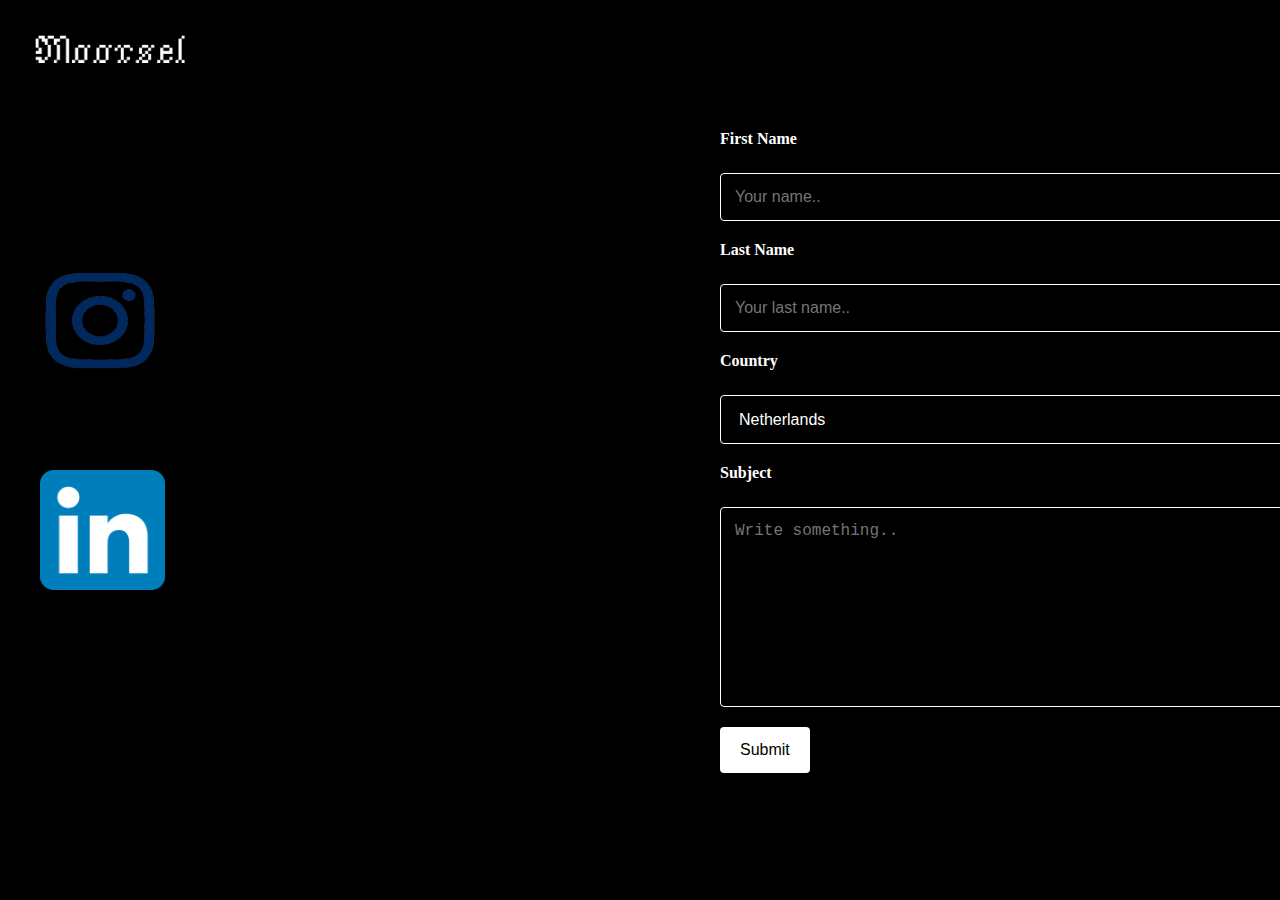
==== contact.html @ 29360b00 "added a contact me with first name, last name, country and message button" ====
<!DOCTYPE html>
<html lang="en">

<head>
    <meta charset="UTF-8">
    <meta name="viewport" content="width=device-width, initial-scale=1.0">
    <link rel="stylesheet" href="css/style.css">
    <title>Portfolio</title>
</head>

<body>

    <header>
        <img class="moorsellogo" src="img/Moorsel.png" alt="Moorsel Logo">

        <nav>
            
        </nav>
    </header>

    <main>
       
        <a href="https://www.instagram.com/koudheidwarmte?igsh=MWRlemJxOGZmZ2kzZg%3D%3D&utm_source=qr">
            <img class="instagram-blue" src="img/instagram-blue.png" alt="Instagram Blue Logo">
        </a>
        <div class="instagram-logo"></div>

        <a href="https://www.linkedin.com/in/dylan-van-moorsel-52b193348/">
            <img class="linkedin" src="img/linkedin-logo.webp" alt="LinkedIn Logo">
        </a>
        <div class="linkedin-logo"></div>

        <div class="container">
            <form action="action_page.php">
                <label for="fname">First Name</label>
                <input type="text" id="fname" name="firstname" placeholder="Your name..">

                <label for="lname">Last Name</label>
                <input type="text" id="lname" name="lastname" placeholder="Your last name..">

                <label for="country">Country</label>
                <select id="country" name="country">
                    <option value="australia">Netherlands</option>
                    <option value="canada">Belgium</option>
                    <option value="usa">Other</option>
                </select>

                <label for="subject">Subject</label>
                <textarea id="subject" name="subject" placeholder="Write something.." style="height:200px"></textarea>

                <input type="submit" value="Submit">
            </form>
        </div>
    </main>

    <footer>
        <!-- Voeg footer-inhoud toe indien nodig -->
    </footer>

</body>

</html>
---- css/style.css ----
* {
  margin: 0px;
  padding: 0px;
}

body {
  background-color: black;
}


main {
  width: 100%;
  height: 500px;
}

.midden {
  width: auto;
  display: flex;
  justify-content: center;
  color: white;
}

.container {
  height: 300px;
  width: 300px;
  position: absolute;
  top: 50%;
  left: 50%;
  margin: -150px 0 0 -150px;
}

.square {
  height: 94%;
  width: 94%;
  background: #002fa7;
  position: absolute;
  top: 50%;
  left: 50%;
  margin: -47% 0 0 -47%;
}

.black {
  background: black;
  animation: rotate 400s infinite linear;
}

@keyframes rotate {
  0% {
    transform: rotate(0deg);
  }

  100% {
    transform: rotate(360deg);
  }
}

.color-background {
  color: black;
}

.animation-blocks {
  width: 100%;
  height: 500px;
}

.tekst-start h1 {
  color: white;
  text-align: center;
  font-size: 75px;
  margin-top: 20px;
}

.tekst-start h2 {
  color: white;
  text-align: center;
}

.tekst-start h3 {
  color: white;
  text-align: center;
  font-size: 15px
}

.explore-button {
  height: 100px;
  width: 250px;
  background-color: #002fa7;
  color: white;
  border-radius: 10px;
  display: flex;
  justify-content: center;
  align-items: center;
  margin-left: 640px;
  margin-top: 300px;
  font-size: 30px;
}

h1,
h2,
h3 {
  animation-duration: 50s;
  animation-name: slidein;
  animation-iteration-count: infinite;
}

@keyframes slidein {
  0% {
    margin-left: 0%;
  }

  50% {
    margin-left: 500px;
  }

  100% {
    margin-left: 0%;
  }
}

.moorsel {
  margin-top: 25px;
  margin-left: 25px;
}

/* end welcome page */

/* start explore me page */

.moorsellogo {
  display: flex;
  margin-top: 25px;
  margin-left: 25px;
}

.get-to-know-me h4 {
  color: white;
  font-size: 60px;
  margin-top: 70px;
  margin-left: 20px;
}

.get-to-know-me h5 {
  color: white;
  font-size: 60px;
  margin-top: 100px;
  margin-left: 20px;
}

.get-to-know-me {
  width: 20vw;
  height: 80vh;
}

.gtkm-text {
  width: 60vw;
  height: 80vh;
  background-color: gray;
  border-radius: 10px;

}

.gtkm-text h5 {
  font-size: large;
  color: white;
  font-size: 30px;
  margin: 10px;
}

.gtkm-button {
  width: 20vw;
  height: 80vh;
  display: flex;
  justify-content: space-around;
  align-items: center;
  flex-direction: column;
}

.space-between {
  display: flex;
  flex-direction: row;
}

.projects-button {
  height: 100px;
  width: 250px;
  background-color: #002fa7;
  color: white;
  border-radius: 10px;
  display: flex;
  justify-content: center;
  align-items: center;
  font-size: 30px;
}

.website-project {
  display: flex;
  justify-content: center;
  align-items: center;
}

/* einde explore me page */

/* start my projects page */

.text-my-projects {
  font-size: 60px;
  color: white;
  display: flex;
  justify-content: center;
  margin-top: 15px;
}

.image-buttons {
  display: flex;
  justify-content: center;
  justify-content: space-around;
  align-items: center;
  margin-top: 100px;
}

.contact-button {
  height: 100px;
  width: 250px;
  background-color: #002fa7;
  color: white;
  border-radius: 10px;
  display: flex;
  justify-content: center;
  align-items: center;
  font-size: 30px;
}

.contact-blue {
  display: flex;
  justify-content: center;
  margin-top: 40px;
}

/* einde my projects page */

/* start Pink Goose page */

.pinkgoosepage {
  display: flex;
  align-items: center;
  justify-content: center;
}

.pinkgoose-blocks {
  display: flex;
  justify-content: center;
  justify-content: space-around;
}

.pinkgoose-text {
  width: 50vw;
  height: 50vh;
  background-color: gray;
  border-radius: 10px;
  margin-top: 30px;
}

.pinkgoose-text h5 {
  font-size: large;
  color: white;
  letter-spacing: 5px;
  margin: 20px;
}

.pinkgoose-text h6 {
  font-size: large;
  color: white;
  letter-spacing: 5px;
  margin: 20px;
}

.pinkgoose-image {
  width: 40vw;
  height: 50vh;
  background-color: gray;
  border-radius: 10px;
  margin-top: 30px;
  display: flex;
  justify-content: center;
  margin-top: 30px;
}

.go-back-button {
  height: 100px;
  width: 250px;
  background-color: #002fa7;
  color: white;
  border-radius: 10px;
  display: flex;
  justify-content: center;
  align-items: center;
  font-size: 30px;
}

.go-back {
  display: flex;
  justify-content: center;
  margin-top: 40px;
}

/* einde Pink Goose page */

/* start ROC page */

.rocpage {
  display: flex;
  align-items: center;
  justify-content: center;
}

.roc-blocks {
  display: flex;
  justify-content: center;
  justify-content: space-around;
}

.roc-text {
  width: 50vw;
  height: 50vh;
  background-color: gray;
  border-radius: 10px;
  margin-top: 30px;
}

.roc-text h5 {
  font-size: large;
  color: white;
  letter-spacing: 5px;
  margin: 20px;
}

.roc-text h6 {
  font-size: large;
  color: white;
  letter-spacing: 5px;
  margin: 20px;
}

.roc-image {
  width: 40vw;
  height: 50vh;
  background-color: gray;
  border-radius: 10px;
  margin-top: 30px;
  display: flex;
  justify-content: center;
  margin-top: 30px;
}

.go-back-button {
  height: 100px;
  width: 250px;
  background-color: #002fa7;
  color: white;
  border-radius: 10px;
  display: flex;
  justify-content: center;
  align-items: center;
  font-size: 30px;
}

.go-back {
  display: flex;
  justify-content: center;
  margin-top: 40px;
}

/* einde ROC page */

/* start Mastermind page */

.mastermindpage {
  display: flex;
  align-items: center;
  justify-content: center;
}

.mastermind-blocks {
  display: flex;
  justify-content: center;
  justify-content: space-around;
}

.mastermind-text {
  width: 50vw;
  height: 50vh;
  background-color: gray;
  border-radius: 10px;
  margin-top: 30px;
}

.mastermind-text h5 {
  font-size: large;
  color: white;
  letter-spacing: 5px;
  margin: 20px;
}

.mastermind-text h6 {
  font-size: large;
  color: white;
  letter-spacing: 5px;
  margin: 20px;
}

.mastermind-video {
  width: 40vw;
  height: 50vh;
  background-color: gray;
  border-radius: 10px;
  margin-top: 30px;
  display: flex;
  justify-content: center;
  margin-top: 30px;
}

.go-back-button {
  height: 100px;
  width: 250px;
  background-color: #002fa7;
  color: white;
  border-radius: 10px;
  display: flex;
  justify-content: center;
  align-items: center;
  font-size: 30px;
}

.go-back {
  display: flex;
  justify-content: center;
  margin-top: 40px;
}

/* einde Mastermind page */

/* start contact page */

.instagram-blue {
  width: 200px;
  height: 100px;
  display: flex;
  margin-top: 70px;
}

.linkedin {
  width: 125px;
  height: 120px;
  display: flex;
  margin-top: 100px;
  margin-left: 40px;
  align-items: center;
}

body {
  display: flex;
  justify-content: center;
  align-items: center;
  min-height: 100vh;
  margin: 0;
  background-color: black;
  color: white;
}

header {
  position: absolute;
  top: 10px;
  left: 10px;
  z-index: 10;
}

header img.moorsellogo {
  max-width: 150px;
}

.container {
  width: 100%;
  max-width: 600px;
  padding: 30px;
  color: white;
  background: transparent;
  box-shadow: none;
  margin-top: -350px;
  margin-left: 50px;
}

.container form {
  display: flex;
  flex-direction: column;
  gap: 20px;
  align-items: flex-start;
}

.container label {
  font-weight: bold;
  margin-bottom: 5px;
}

input[type=text], select, textarea {
  width: 100%;
  padding: 14px;
  border: 1px solid white;
  border-radius: 4px;
  box-sizing: border-box;
  font-size: 16px;
  background-color: transparent;
  color: white;
}

textarea {
  height: 200px;
  resize: vertical;
}

input[type=submit] {
  background-color: white;
  color: black;
  padding: 14px 20px;
  border: none;
  border-radius: 4px;
  cursor: pointer;
  font-size: 16px;
  align-self: flex-start;
}

input[type=submit]:hover {
  background-color: #ccc;
}
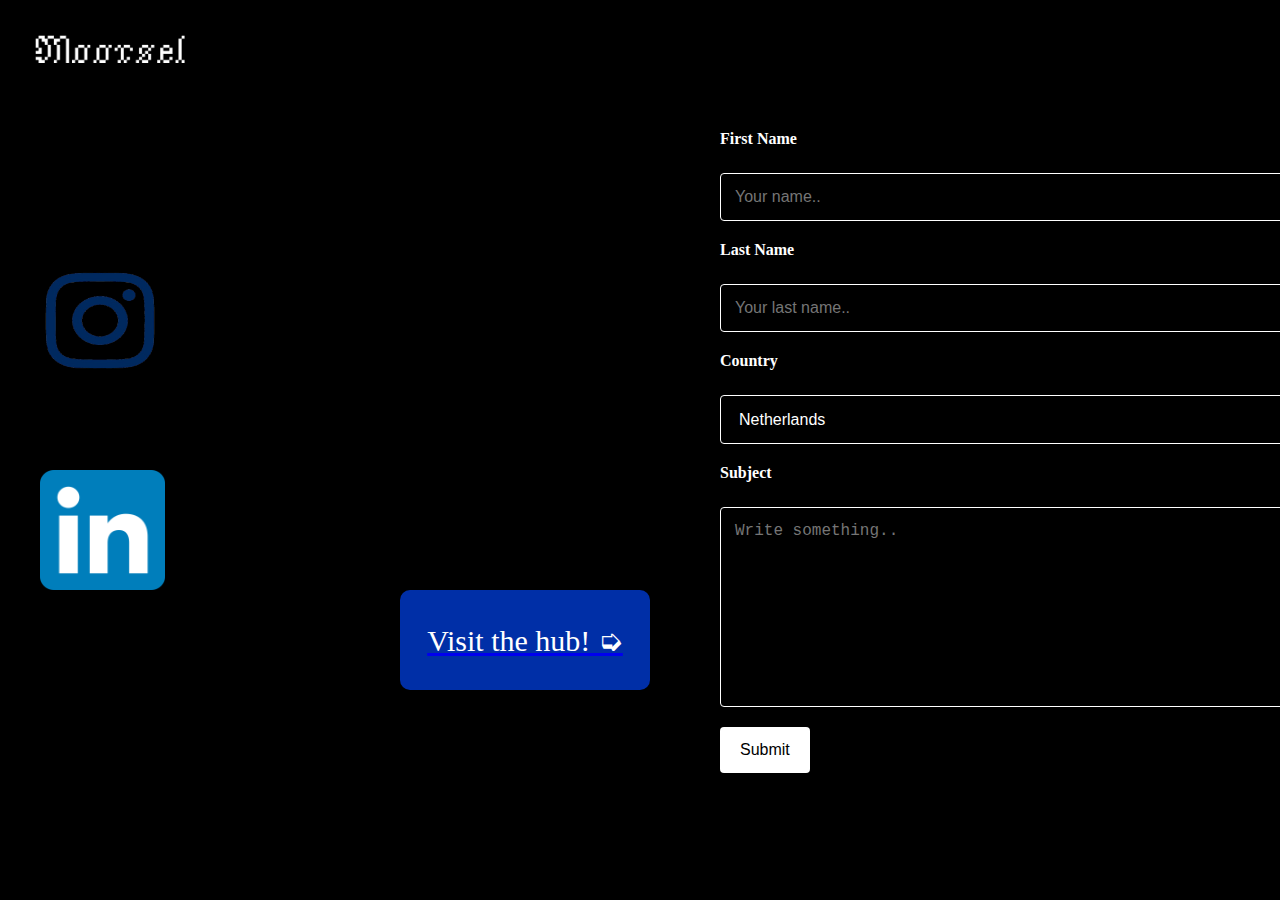
==== commit 45e07f7f: "added button to "visit the hub!"" ====
--- a/contact.html
+++ b/contact.html
@@ -19,7 +19,6 @@
     </header>
 
     <main>
-       
         <a href="https://www.instagram.com/koudheidwarmte?igsh=MWRlemJxOGZmZ2kzZg%3D%3D&utm_source=qr">
             <img class="instagram-blue" src="img/instagram-blue.png" alt="Instagram Blue Logo">
         </a>
@@ -29,6 +28,10 @@
             <img class="linkedin" src="img/linkedin-logo.webp" alt="LinkedIn Logo">
         </a>
         <div class="linkedin-logo"></div>
+
+        <div class="hub-blue">
+            <a href="the-hub.html">
+                <div class="hub-button">Visit the hub! ➭</div>
 
         <div class="container">
             <form action="action_page.php">
--- a/css/style.css
+++ b/css/style.css
@@ -532,4 +532,20 @@
   background-color: #ccc;
 }
 
-
+.hub-button {
+  height: 100px;
+  width: 250px;
+  background-color: #002fa7;
+  color: white;
+  border-radius: 10px;
+  display: flex;
+  justify-content: center;
+  align-items: center;
+  font-size: 30px;
+}
+
+.hub-blue {
+  display: flex;
+  margin-left: 400px;
+  align-items: center;
+}
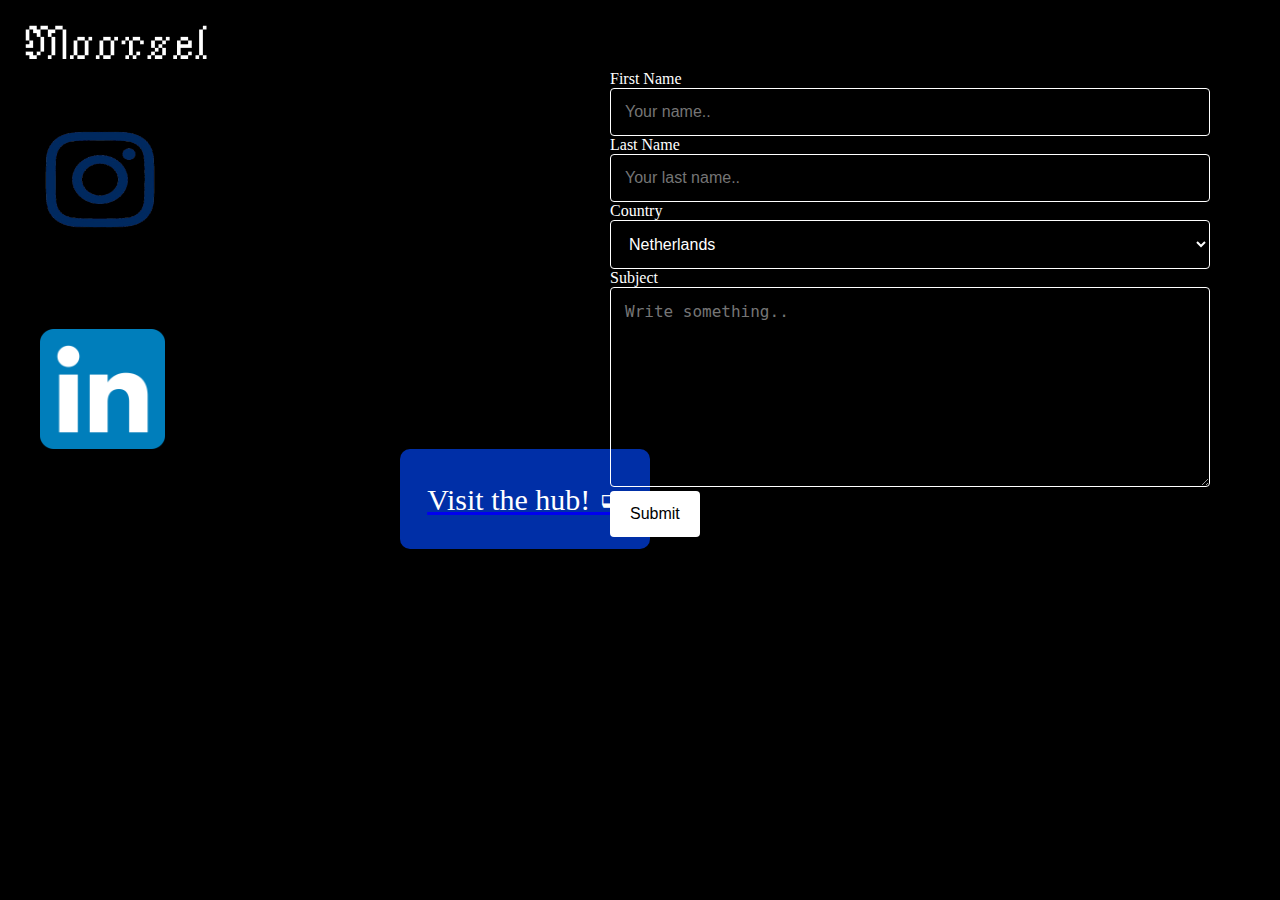
==== commit 978d6aee: "fixed some bug issues that made the cube go rouge" ====
--- a/contact.html
+++ b/contact.html
@@ -14,7 +14,7 @@
         <img class="moorsellogo" src="img/Moorsel.png" alt="Moorsel Logo">
 
         <nav>
-            
+
         </nav>
     </header>
 
@@ -32,34 +32,27 @@
         <div class="hub-blue">
             <a href="the-hub.html">
                 <div class="hub-button">Visit the hub! ➭</div>
-
-        <div class="container">
-            <form action="action_page.php">
-                <label for="fname">First Name</label>
-                <input type="text" id="fname" name="firstname" placeholder="Your name..">
-
-                <label for="lname">Last Name</label>
-                <input type="text" id="lname" name="lastname" placeholder="Your last name..">
-
-                <label for="country">Country</label>
-                <select id="country" name="country">
-                    <option value="australia">Netherlands</option>
-                    <option value="canada">Belgium</option>
-                    <option value="usa">Other</option>
-                </select>
-
-                <label for="subject">Subject</label>
-                <textarea id="subject" name="subject" placeholder="Write something.." style="height:200px"></textarea>
-
-                <input type="submit" value="Submit">
-            </form>
-        </div>
-    </main>
-
-    <footer>
-        <!-- Voeg footer-inhoud toe indien nodig -->
-    </footer>
-
-</body>
-
-</html>+                <section class="fill-in-form">
+                    <div class="form-box">
+                      <form action="action_page.php">
+                        <label for="fname">First Name</label>
+                        <input type="text" id="fname" name="firstname" placeholder="Your name..">
+                  
+                        <label for="lname">Last Name</label>
+                        <input type="text" id="lname" name="lastname" placeholder="Your last name..">
+                  
+                        <label for="country">Country</label>
+                        <select id="country" name="country">
+                          <option value="netherlands">Netherlands</option>
+                          <option value="belgium">Belgium</option>
+                          <option value="other">Other</option>
+                        </select>
+                  
+                        <label for="subject">Subject</label>
+                        <textarea id="subject" name="subject" placeholder="Write something.." style="height:200px"></textarea>
+                  
+                        <input type="submit" value="Submit">
+                      </form>
+                    </div>
+                  </section>
+                  --- a/css/style.css
+++ b/css/style.css
@@ -457,46 +457,27 @@
   align-items: center;
 }
 
-body {
-  display: flex;
-  justify-content: center;
-  align-items: center;
-  min-height: 100vh;
-  margin: 0;
-  background-color: black;
-  color: white;
-}
-
-header {
-  position: absolute;
-  top: 10px;
-  left: 10px;
-  z-index: 10;
-}
-
-header img.moorsellogo {
-  max-width: 150px;
-}
-
-.container {
-  width: 100%;
+
+.form-box {
   max-width: 600px;
-  padding: 30px;
+  padding: 20px;
+  position: absolute; 
+  top: 50px; 
+  right: 50px; 
+  text-align: left; 
   color: white;
   background: transparent;
-  box-shadow: none;
-  margin-top: -350px;
-  margin-left: 50px;
-}
-
-.container form {
+}
+
+
+.form-wrapper form {
   display: flex;
   flex-direction: column;
   gap: 20px;
   align-items: flex-start;
 }
 
-.container label {
+.form-wrapper label {
   font-weight: bold;
   margin-bottom: 5px;
 }
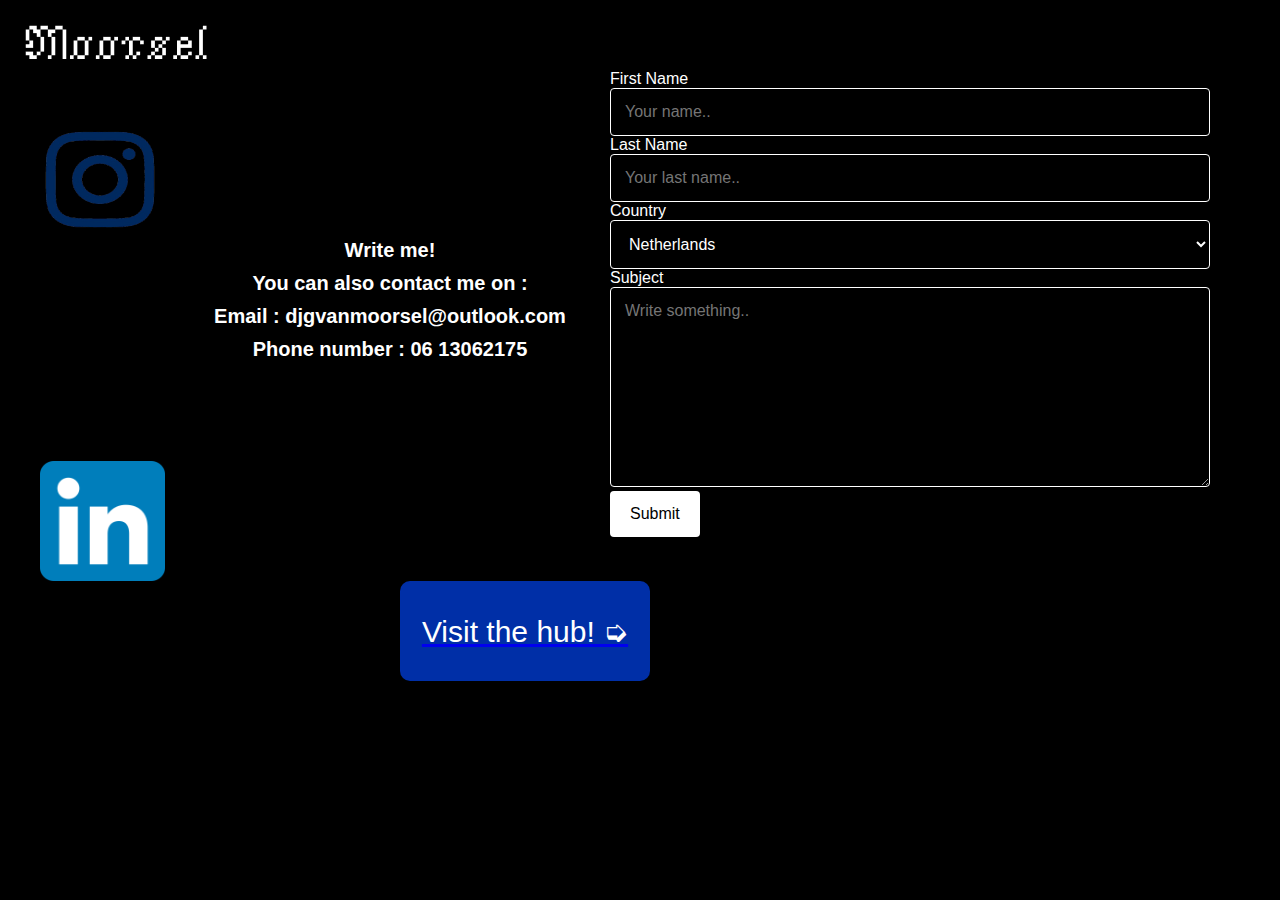
==== commit d82d37e3: "Added some more text on the contact page, and fixed the return buttons." ====
--- a/contact.html
+++ b/contact.html
@@ -24,6 +24,13 @@
         </a>
         <div class="instagram-logo"></div>
 
+<div class="contact-text">
+    <h5>Write me!</h5>
+    <h5>You can also contact me on : </h5>
+    <h5>Email : djgvanmoorsel@outlook.com </h5>
+    <h5>Phone number : 06 13062175</h5>
+</div>
+
         <a href="https://www.linkedin.com/in/dylan-van-moorsel-52b193348/">
             <img class="linkedin" src="img/linkedin-logo.webp" alt="LinkedIn Logo">
         </a>
@@ -32,27 +39,35 @@
         <div class="hub-blue">
             <a href="the-hub.html">
                 <div class="hub-button">Visit the hub! ➭</div>
+
                 <section class="fill-in-form">
                     <div class="form-box">
-                      <form action="action_page.php">
-                        <label for="fname">First Name</label>
-                        <input type="text" id="fname" name="firstname" placeholder="Your name..">
-                  
-                        <label for="lname">Last Name</label>
-                        <input type="text" id="lname" name="lastname" placeholder="Your last name..">
-                  
-                        <label for="country">Country</label>
-                        <select id="country" name="country">
-                          <option value="netherlands">Netherlands</option>
-                          <option value="belgium">Belgium</option>
-                          <option value="other">Other</option>
-                        </select>
-                  
-                        <label for="subject">Subject</label>
-                        <textarea id="subject" name="subject" placeholder="Write something.." style="height:200px"></textarea>
-                  
-                        <input type="submit" value="Submit">
-                      </form>
+                        <form action="action_page.php">
+                            <label for="fname">First Name</label>
+                            <input type="text" id="fname" name="firstname" placeholder="Your name..">
+
+                            <label for="lname">Last Name</label>
+                            <input type="text" id="lname" name="lastname" placeholder="Your last name..">
+
+                            <label for="country">Country</label>
+                            <select id="country" name="country">
+                                <option value="netherlands">Netherlands</option>
+                                <option value="belgium">Belgium</option>
+                                <option value="other">Other</option>
+                            </select>
+
+                            <label for="subject">Subject</label>
+                            <textarea id="subject" name="subject" placeholder="Write something.."
+                                style="height:200px"></textarea>
+
+                            <input type="submit" value="Submit">
+                        </form>
                     </div>
-                  </section>
-                  +                </section>
+    </main>
+    <footer>
+
+    </footer>
+</body>
+
+</html>--- a/css/style.css
+++ b/css/style.css
@@ -1,6 +1,9 @@
 * {
   margin: 0px;
   padding: 0px;
+
+  font-family: "ubuntu", sans-serif;
+  font-style: normal;
 }
 
 body {
@@ -18,21 +21,29 @@
   display: flex;
   justify-content: center;
   color: white;
+}
+
+html {
+  background: black;
+  height: 100%;
+  position: relative;
+  overflow: hidden;
 }
 
 .container {
   height: 300px;
   width: 300px;
   position: absolute;
-  top: 50%;
+  top: 55%;
   left: 50%;
   margin: -150px 0 0 -150px;
+
 }
 
 .square {
   height: 94%;
   width: 94%;
-  background: #002fa7;
+  background: royalblue;
   position: absolute;
   top: 50%;
   left: 50%;
@@ -91,30 +102,8 @@
   justify-content: center;
   align-items: center;
   margin-left: 640px;
-  margin-top: 300px;
-  font-size: 30px;
-}
-
-h1,
-h2,
-h3 {
-  animation-duration: 50s;
-  animation-name: slidein;
-  animation-iteration-count: infinite;
-}
-
-@keyframes slidein {
-  0% {
-    margin-left: 0%;
-  }
-
-  50% {
-    margin-left: 500px;
-  }
-
-  100% {
-    margin-left: 0%;
-  }
+  margin-top: 350px;
+  font-size: 30px;
 }
 
 .moorsel {
@@ -295,6 +284,7 @@
   justify-content: center;
   align-items: center;
   font-size: 30px;
+  margin-bottom: 400px;
 }
 
 .go-back {
@@ -437,6 +427,15 @@
   margin-top: 40px;
 }
 
+.contact-text h5 {
+  color: white;
+  font-size: 20px;
+  display: flex;
+  justify-content: center;
+  margin-right: 500px;
+  margin-top: 10px;
+}
+
 /* einde Mastermind page */
 
 /* start contact page */
@@ -461,10 +460,10 @@
 .form-box {
   max-width: 600px;
   padding: 20px;
-  position: absolute; 
-  top: 50px; 
-  right: 50px; 
-  text-align: left; 
+  position: absolute;
+  top: 50px;
+  right: 50px;
+  text-align: left;
   color: white;
   background: transparent;
 }
@@ -482,7 +481,9 @@
   margin-bottom: 5px;
 }
 
-input[type=text], select, textarea {
+input[type=text],
+select,
+textarea {
   width: 100%;
   padding: 14px;
   border: 1px solid white;
@@ -530,3 +531,20 @@
   margin-left: 400px;
   align-items: center;
 }
+
+/* einde contact page */
+
+/* start the hub page */
+
+.top-stars,
+.bottom-stars {
+  display: flex;
+  justify-content: space-around;
+}
+
+.thank-you h5 {
+  color: white;
+  display: flex;
+  justify-content: center;
+  font-size: 25px;
+}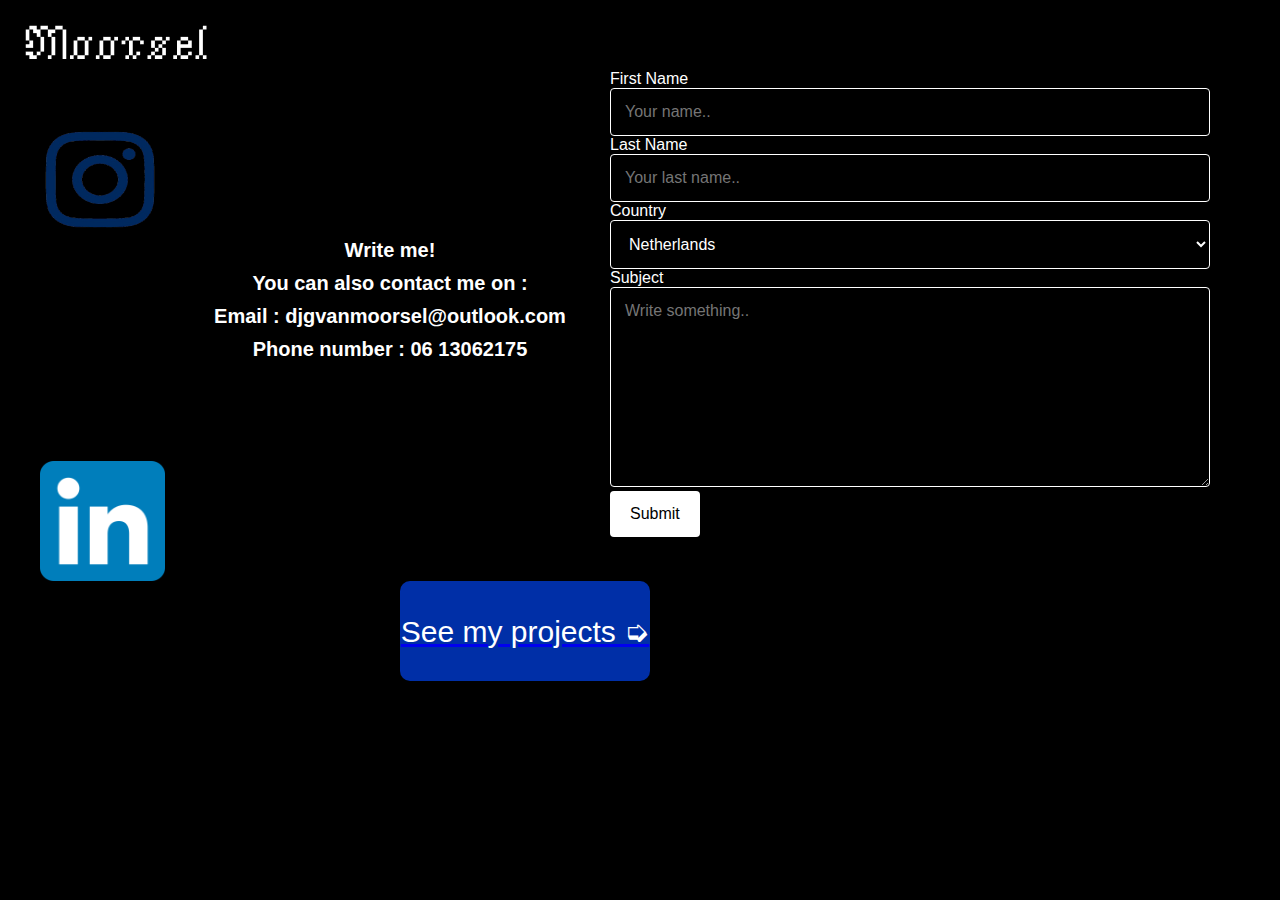
==== commit 33e8472f: "fixed the last bugs for all the pages. (validator)" ====
--- a/contact.html
+++ b/contact.html
@@ -24,46 +24,47 @@
         </a>
         <div class="instagram-logo"></div>
 
-<div class="contact-text">
-    <h5>Write me!</h5>
-    <h5>You can also contact me on : </h5>
-    <h5>Email : djgvanmoorsel@outlook.com </h5>
-    <h5>Phone number : 06 13062175</h5>
-</div>
+        <div class="contact-text">
+            <h5>Write me!</h5>
+            <h5>You can also contact me on : </h5>
+            <h5>Email : djgvanmoorsel@outlook.com </h5>
+            <h5>Phone number : 06 13062175</h5>
+        </div>
 
         <a href="https://www.linkedin.com/in/dylan-van-moorsel-52b193348/">
             <img class="linkedin" src="img/linkedin-logo.webp" alt="LinkedIn Logo">
         </a>
         <div class="linkedin-logo"></div>
 
-        <div class="hub-blue">
-            <a href="the-hub.html">
-                <div class="hub-button">Visit the hub! ➭</div>
+        <a href="the-hub.html">
+            <div class="hub-button">See my projects ➭</div>
+        </a>
 
-                <section class="fill-in-form">
-                    <div class="form-box">
-                        <form action="action_page.php">
-                            <label for="fname">First Name</label>
-                            <input type="text" id="fname" name="firstname" placeholder="Your name..">
 
-                            <label for="lname">Last Name</label>
-                            <input type="text" id="lname" name="lastname" placeholder="Your last name..">
+        <div class="fill-in-form">
+            <div class="form-box">
+                <form action="action_page.php">
+                    <label for="fname">First Name</label>
+                    <input type="text" id="fname" name="firstname" placeholder="Your name..">
 
-                            <label for="country">Country</label>
-                            <select id="country" name="country">
-                                <option value="netherlands">Netherlands</option>
-                                <option value="belgium">Belgium</option>
-                                <option value="other">Other</option>
-                            </select>
+                    <label for="lname">Last Name</label>
+                    <input type="text" id="lname" name="lastname" placeholder="Your last name..">
 
-                            <label for="subject">Subject</label>
-                            <textarea id="subject" name="subject" placeholder="Write something.."
-                                style="height:200px"></textarea>
+                    <label for="country">Country</label>
+                    <select id="country" name="country">
+                        <option value="netherlands">Netherlands</option>
+                        <option value="belgium">Belgium</option>
+                        <option value="other">Other</option>
+                    </select>
 
-                            <input type="submit" value="Submit">
-                        </form>
-                    </div>
-                </section>
+                    <label for="subject">Subject</label>
+                    <textarea id="subject" name="subject" placeholder="Write something.."
+                        style="height:200px"></textarea>
+
+                    <input type="submit" value="Submit">
+                </form>
+            </div>
+        </div>
     </main>
     <footer>
 
--- a/css/style.css
+++ b/css/style.css
@@ -164,7 +164,7 @@
   flex-direction: column;
 }
 
-.space-between {
+.text-explore {
   display: flex;
   flex-direction: row;
 }
@@ -524,9 +524,6 @@
   justify-content: center;
   align-items: center;
   font-size: 30px;
-}
-
-.hub-blue {
   display: flex;
   margin-left: 400px;
   align-items: center;
@@ -547,4 +544,6 @@
   display: flex;
   justify-content: center;
   font-size: 25px;
-}+}
+
+/* einde the hub page */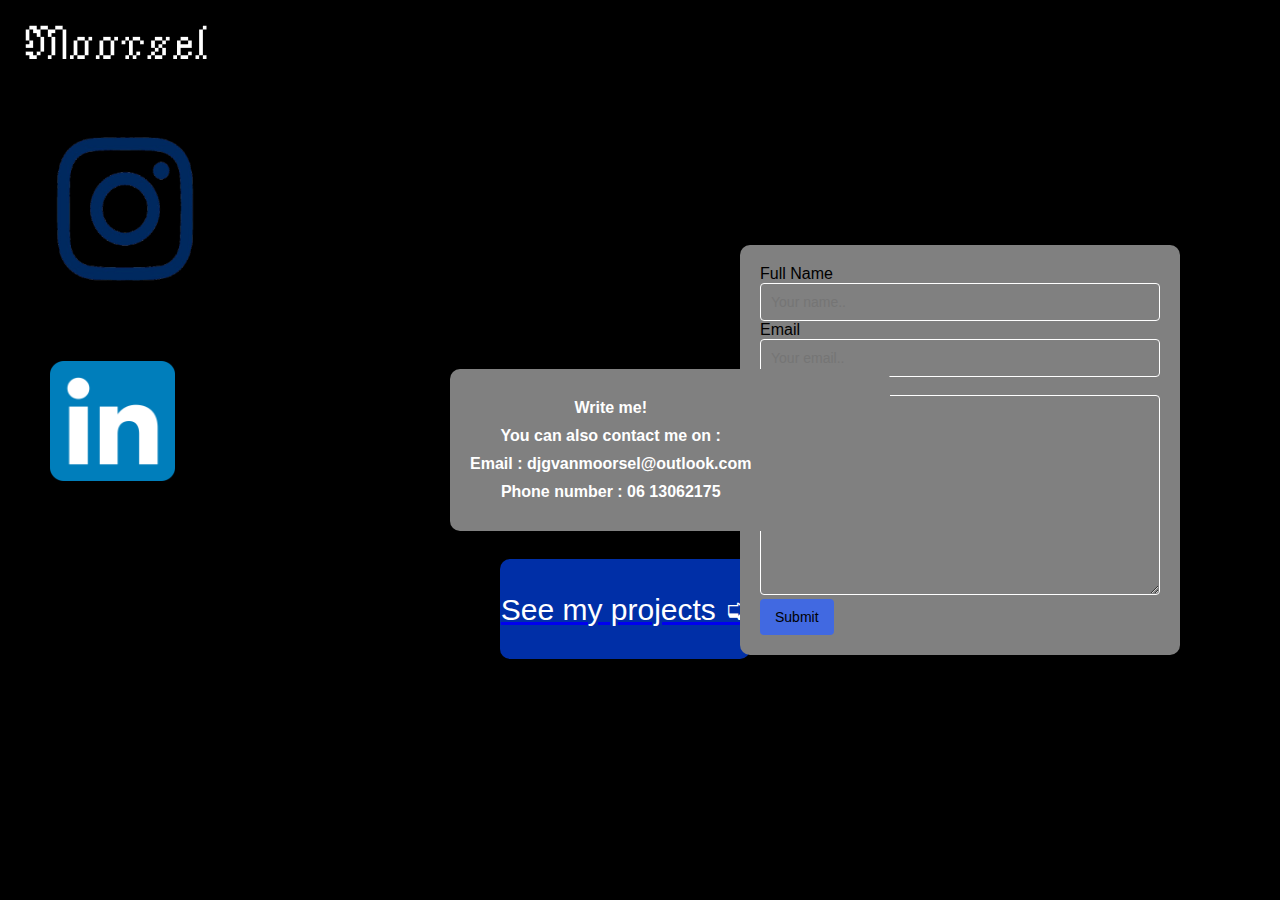
==== commit 594a0fc6: "put containers on the contact page" ====
--- a/contact.html
+++ b/contact.html
@@ -19,52 +19,39 @@
     </header>
 
     <main>
-        <a href="https://www.instagram.com/koudheidwarmte?igsh=MWRlemJxOGZmZ2kzZg%3D%3D&utm_source=qr">
-            <img class="instagram-blue" src="img/instagram-blue.png" alt="Instagram Blue Logo">
-        </a>
-        <div class="instagram-logo"></div>
-
-        <div class="contact-text">
-            <h5>Write me!</h5>
-            <h5>You can also contact me on : </h5>
-            <h5>Email : djgvanmoorsel@outlook.com </h5>
-            <h5>Phone number : 06 13062175</h5>
-        </div>
-
-        <a href="https://www.linkedin.com/in/dylan-van-moorsel-52b193348/">
-            <img class="linkedin" src="img/linkedin-logo.webp" alt="LinkedIn Logo">
-        </a>
-        <div class="linkedin-logo"></div>
-
+        <section class="logos-contact">
+            <a href="https://www.instagram.com/koudheidwarmte?igsh=MWRlemJxOGZmZ2kzZg%3D%3D&utm_source=qr">
+                <img class="instagram-blue" src="img/instagram-blue.png" alt="Instagram Blue Logo">
+            </a>
+            <a href="https://www.linkedin.com/in/dylan-van-moorsel-52b193348/">
+                <img class="linkedin" src="img/linkedin-logo.webp" alt="LinkedIn Logo">
+            </a>
+        </section>
         <a href="the-hub.html">
             <div class="hub-button">See my projects ➭</div>
         </a>
 
+        <div class="container-contact">
+            <form action="action_page.php">
+                <label for="fname">Full Name</label>
+                <input type="text" id="fname" name="Full name" placeholder="Your name..">
 
-        <div class="fill-in-form">
-            <div class="form-box">
-                <form action="action_page.php">
-                    <label for="fname">First Name</label>
-                    <input type="text" id="fname" name="firstname" placeholder="Your name..">
-
-                    <label for="lname">Last Name</label>
-                    <input type="text" id="lname" name="lastname" placeholder="Your last name..">
-
-                    <label for="country">Country</label>
-                    <select id="country" name="country">
-                        <option value="netherlands">Netherlands</option>
-                        <option value="belgium">Belgium</option>
-                        <option value="other">Other</option>
-                    </select>
-
-                    <label for="subject">Subject</label>
-                    <textarea id="subject" name="subject" placeholder="Write something.."
-                        style="height:200px"></textarea>
-
-                    <input type="submit" value="Submit">
-                </form>
+                <label for="lname">Email</label>
+                <input type="text" id="lname" name="email" placeholder="Your email..">
+                <label for="subject">Subject</label>
+                <textarea id="subject" name="subject" placeholder="Write something.." style="height:200px"></textarea>
+                <input type="submit" value="Submit">
+            </form>
+        </div>
+        <div class="container-text">
+            <div class="contact-text">
+                <h5>Write me!</h5>
+                <h5>You can also contact me on : </h5>
+                <h5>Email : djgvanmoorsel@outlook.com </h5>
+                <h5>Phone number : 06 13062175</h5>
             </div>
         </div>
+
     </main>
     <footer>
 
--- a/css/style.css
+++ b/css/style.css
@@ -441,77 +441,104 @@
 /* start contact page */
 
 .instagram-blue {
-  width: 200px;
-  height: 100px;
-  display: flex;
-  margin-top: 70px;
+  width: 250px;
+  height: 150px;
 }
 
 .linkedin {
   width: 125px;
   height: 120px;
-  display: flex;
-  margin-top: 100px;
-  margin-left: 40px;
-  align-items: center;
-}
-
-
-.form-box {
-  max-width: 600px;
-  padding: 20px;
-  position: absolute;
-  top: 50px;
-  right: 50px;
-  text-align: left;
-  color: white;
-  background: transparent;
-}
-
+  margin-left: 50px;
+  margin-right: 50px;
+}
+
+.logos-contact {
+  display: flex;
+  flex-direction: column;
+  justify-content: space-evenly;
+  height: 500px;
+  width: 300px;
+}
 
 .form-wrapper form {
   display: flex;
   flex-direction: column;
-  gap: 20px;
+  gap: 15px;
   align-items: flex-start;
-}
-
-.form-wrapper label {
-  font-weight: bold;
-  margin-bottom: 5px;
 }
 
 input[type=text],
 select,
 textarea {
   width: 100%;
-  padding: 14px;
+  padding: 10px;
   border: 1px solid white;
   border-radius: 4px;
   box-sizing: border-box;
-  font-size: 16px;
+  font-size: 14px;
   background-color: transparent;
-  color: white;
+  color: black;
 }
 
 textarea {
-  height: 200px;
+  height: 100px;
   resize: vertical;
 }
 
 input[type=submit] {
-  background-color: white;
+  background-color: royalblue;
   color: black;
-  padding: 14px 20px;
+  padding: 10px 15px;
   border: none;
   border-radius: 4px;
   cursor: pointer;
+  font-size: 14px;
+  align-self: flex-start;
+}
+
+input[type=submit]:hover {
+  background-color: darkblue;
+}
+
+.container-contact {
+  display: flex;
+  flex-direction: column;
+  justify-content: flex-start;
+  align-items: flex-start;
+  background-color: gray;
+  border-radius: 10px;
+  padding: 20px;
+  position: absolute;
+  right: 100px;
+  top: 50%;
+  width: 400px;
+  height: auto;
+  transform: translateY(-50%);
+}
+
+.container-text {
+  display: flex;
+  flex-direction: column;
+  justify-content: flex-start;
+  align-items: flex-start;
+  background-color: gray;
+  border-radius: 10px;
+  padding: 20px;
+  position: absolute;
+  right: 50px;
+  top: 50%;
+  width: 400px;
+  height: auto;
+  transform: translateY(-50%);
+  left: 450px;
+}
+
+.contact-text h5 {
+  margin: 10px 0;
   font-size: 16px;
-  align-self: flex-start;
-}
-
-input[type=submit]:hover {
-  background-color: #ccc;
+  color: white;`
+  display: flex:;
+  text-align: center;
 }
 
 .hub-button {
@@ -525,9 +552,10 @@
   align-items: center;
   font-size: 30px;
   display: flex;
-  margin-left: 400px;
-  align-items: center;
-}
+  margin-left: 500px;
+  align-items: center;
+}
+
 
 /* einde contact page */
 
